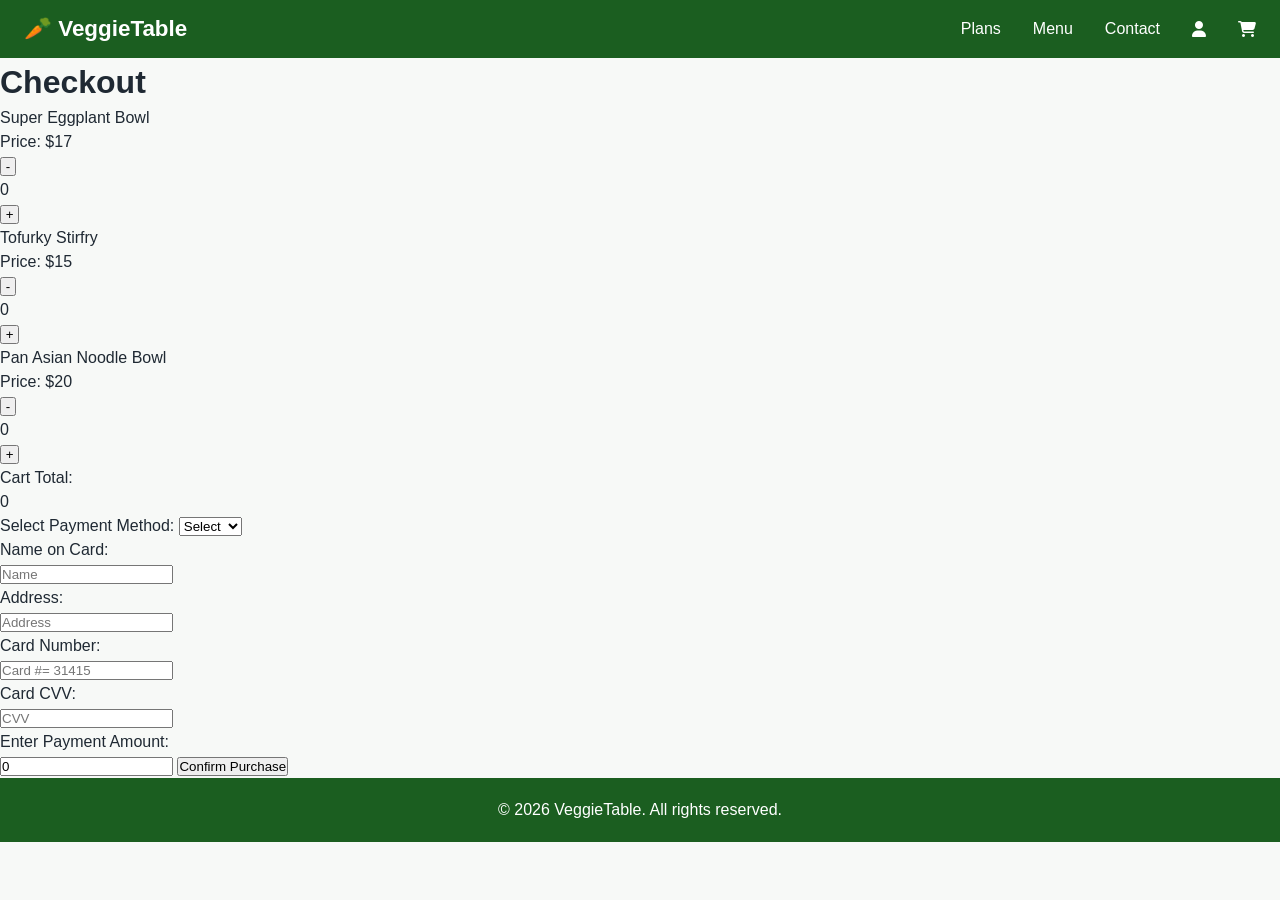
==== checkout.html @ 358202c9 "updated site april 7th" ====
<!DOCTYPE html>
  <html>
    <head>
       <title> Checkout </title>
       <link rel="stylesheet" href="styles/global.css">
      <link rel="stylesheet" href="checkout.css">
      <link rel="stylesheet" href="https://cdnjs.cloudflare.com/ajax/libs/font-awesome/6.5.0/css/all.min.css">
    </head>
    <body>

      <!-- NAVBAR -->
      <header class="navbar">
        <div class="nav-container">
          <div class="nav-logo">
            <a href="index.html" class="logo-text">🥕 VeggieTable</a>
          </div>
          <nav class="nav-links">
            <a href="ordering.html">Plans</a>
            <a href="customization.html">Menu</a>
            <a href="contact.html">Contact</a>
            <a href="#" class="account-icon" title="Sign In">
              <i class="fa-solid fa-user"></i>
            </a>
            <a href="checkout.html" class="cart-icon" title="View Cart">
              <i class="fa-solid fa-cart-shopping"></i>
            </a>
          </nav>
        </div>
      </header>

      <main>

         <body>
    <h1 id="heading1"> Checkout </h1>
    <p id="p1">Super Eggplant Bowl</p>
    <p id="p2">Price: $17</p>
    <input type="button" value=" - " id="item1remove"><p id="item1total">0</p><input type="button" value=" + " id="item1add">
    <p id="p3">Tofurky Stirfry</p>
    <p id="p4">Price: $15</p>
    <input type="button" value=" - " id="item2remove"><p id="item2total">0</p><input type="button" value=" + " id="item2add">
    <p id="p5">Pan Asian Noodle Bowl</p>
    <p id="p6">Price: $20</p>
    <input type="button" value=" - " id="item3remove"><p id="item3total">0</p><input type="button" value=" + " id="item3add">
    <p id="p7">Cart Total:</p>
    <p id="total">0</p>
    <label for="paymentmethod">Select Payment Method:</label>
      <select id="paymentmethod" name="paymentmethod">
        <option value="select">Select</option>
        <option value="debit">Debit</option>
        <option value="credit">Credit</option>
        <option value="paypal">Paypal</option>
      </select>
    <p id="messagepaymentmethod"></p>
    <p id="p8">Name on Card:</p>
    <input type="text" placeholder="Name" id="name"></input>
    <p id="p9">Address:</p>
    <input type="text" placeholder="Address" id="address"></input>
    <p id="p10">Card Number:</p>
    <input type="number" placeholder="Card #= 31415" id="cardnumber"></input>
    <p id="p11">Card CVV:</p>
    <input type="number" placeholder="CVV" id="cvv"></input>
    <p id="p12">Enter Payment Amount:</p>
    <input type="number" value="0" id="payInput">
    <input type="button" value="Confirm Purchase" id="confirm">
    <p id="messageconfirm"></p>
  </body>
    </main>

    <footer class="site-footer">
      <p>&copy; 2026 VeggieTable. All rights reserved.</p>
    </footer>

  <script>
    var item1add = document.querySelector("#item1add");
      var item2add = document.querySelector("#item2add");
      var item3add = document.querySelector("#item3add");
      var item1remove = document.querySelector("#item1remove");
      var item2remove = document.querySelector("#item2remove");
      var item3remove = document.querySelector("#item3remove");
      item1add.addEventListener("click", doThisWhenClicked);
      item2add.addEventListener("click", doThisWhenClicked);
      item3add.addEventListener("click", doThisWhenClicked);
      item1remove.addEventListener("click", doThisWhenClicked);
      item2remove.addEventListener("click", doThisWhenClicked);
      item3remove.addEventListener("click", doThisWhenClicked);

      var totalPrice=0;
      var item1total=0;
      var item2total=0;
      var item3total=0;


      function doThisWhenClicked(){
        if(this.id=="item1add"){
        totalPrice+=17;
        item1total+=1;

      } else if (this.id=="item1remove" && item1total > 0){
        totalPrice-=17;
        item1total-=1;

      } else if (this.id=="item2add"){
        totalPrice+=15;
        item2total+=1;

      } else if (this.id=="item2remove" && item2total > 0){
        totalPrice-=15;
        item2total-=1;

      } else if (this.id=="item3add"){
        totalPrice+=20;
        item3total+=1;

      } else if (this.id=="item3remove" && item3total > 0){
        totalPrice-=20;
        item3total-=1;
      }
      document.querySelector("#item1total").textContent = item1total;
      document.querySelector("#item2total").textContent = item2total;
      document.querySelector("#item3total").textContent = item3total;
      document.querySelector("#total").textContent = totalPrice;
      }



      var paymentDropdown = document.querySelector("#paymentmethod");
      var paymentMessage = document.querySelector("#messagepaymentmethod");

      paymentDropdown.addEventListener("change", function() {
          if (this.value !== "select") {
              paymentMessage.textContent = "Payment method " + this.value + " selected.";
              paymentMessage.style.color = "green";
          } else {
              paymentMessage.textContent = "";
          }
      });


      var confirm = document.querySelector("#confirm");

      confirm.addEventListener("click", function() {
          var paymentValue = document.querySelector("#payInput").value;
          var message = document.querySelector("#messageconfirm");
          var selectedMethod = document.querySelector("#paymentmethod").value;
          var cardnumber =document.querySelector("#cardnumber").value;
          var name = document.querySelector("#name").value;
          var address = document.querySelector("#address").value;
          var cvv = document.querySelector("#cvv").value;

          if (selectedMethod === "select" || name === "" || address === "" || cvv === ""){
            message.textContent = "Error: Please fill in all shipping and payment fields.";
            message.style.color = "red";
          }
          else if (cardnumber !== "31415"){
            message.textContent = "Error: Invalid Card Number."
            message.style.color = "red";
          } 
          else if (Number(paymentValue) === totalPrice && totalPrice > 0) {
              message.textContent = "Purchase complete via " + selectedMethod + "!";
              message.style.color = "green";

              this.disabled = true; 
              this.value = "Purchased";
              document.querySelector("#payInput").disabled = true;
              document.querySelector("#paymentmethod").disabled = true;
              document.querySelector("#cardnumber").disabled = true;
              document.querySelector("#name").disabled = true;
              document.querySelector("#address").disabled = true;
              document.querySelector("#cvv").disabled = true;
          } 

          else {
              message.textContent = "Payment is not equal to total price.";
              message.style.color = "red";
          }
      });
  </script>

    </body>
  </html>
---- styles/global.css ----
/* RESET */
* {
  margin: 0;
  padding: 0;
  box-sizing: border-box;
  /* outline: rgb(73, 206, 216) dashed 1px; */   
}

:root {

  /* PRIMARY BRAND COLORS */

  --color-primary: #2f7d32;        /* main green */
  --color-primary-light: #66bb6a;  /* lighter green */
  --color-primary-dark: #1b5e20;   /* deep green */

  /* ACCENT COLORS        */

  --color-accent: #d8711e;         /* warm earthy orange (CTA buttons) */
  --color-accent-light: #f8a847;

  /* NEUTRALS             */

  --color-bg: #f7f9f7;             /* soft off-white background */
  --color-surface: #ffffff;        /* cards / panels */
  --color-border: #e0e0e0;

  /* TEXT COLORS          */

  --color-text: #1f2933;           /* main text (soft black) */
  --color-text-light: #6b7280;     /* secondary text */
  --color-text-inverse: #ffffff;   /* text on dark backgrounds */

  /* FEEDBACK COLORS      */

  --color-success: #4caf50;
  --color-error: #e53935;

  /* SHADOW / EFFECTS     */

  --color-shadow: rgba(0, 0, 0, 0.08);
}

img {
  display: block;
  width: 100%;
  height: auto;
}

body {
  font-family: Arial, Helvetica, sans-serif;
  line-height: 1.5;
  color: var(--color-text);
  background-color: var(--color-bg);
}

/* NAVBAR WRAPPER */
.navbar {
  width: 100%;
  background-color: var(--color-primary-dark);
  color: var(--color-text-inverse);

  position: sticky;
  top: 0;
  z-index: 1000;
}

/* GRID CONTAINER */

.nav-container {
  display: grid;
  grid-template-columns: auto 1fr; /* logo | links */
  align-items: center;

  /* max-width: 1200px; */
  margin: 0 auto;
  padding: 0.75rem 1.5rem;
}

/* LOGO */

.nav-logo {
  display: flex;
  align-items: center;
  gap: 0.5rem;
}

.logo-text {
  font-size: 1.4rem;
  font-weight: bold;
  text-decoration: none;
  color: var(--color-text-inverse);
  transition: color 0.2s ease;
}

.logo-text:hover {
  color: var(--color-accent-light);
}

/* LINKS CONTAINER */

.nav-links {
  display: grid;
  grid-auto-flow: column;       /* horizontal layout */
  justify-content: end;         /* push to right */
  gap: 2rem;
}

/* LINKS */

.nav-links a {
  text-decoration: none;
  color: var(--color-text-inverse);
  font-size: 1rem;
  transition: color 0.2s ease;
}

.nav-links a:hover {
  color: var(--color-accent-light);
}

.nav-links a.active {
  border-bottom: 2px solid #f4a261;
}

/* Shared icon styling */
.account-icon,
.cart-icon {
  font-size: 1.2rem;
  display: flex;
  align-items: center;
  transition: transform 0.2s ease, color 0.2s ease;
}

.account-icon:hover,
.cart-icon:hover {
  color: var(--color-accent-light);
  transform: scale(1.1);
}

/* Ensure icons don't block clicks */
.account-icon i,
.cart-icon i {
  pointer-events: none;
}

/* BUTTON  */

.gallery-button-wrapper {
  margin-top: 2rem;
  text-align: center;
}

.primary-button {
  display: inline-block;
  background-color: var(--color-accent);
  color: #fff;
  text-decoration: none;
  padding: 0.9rem 1.5rem;
  border-radius: 6px;
}

.primary-button:hover {
  background-color: var(--color-accent-light);
}


/* FOOTER */

.site-footer {
  background-color: var(--color-primary-dark);
  color: #fff;
  text-align: center;
  padding: 1.25rem;
}

/* -------------------- */
/* RESPONSIVE           */
/* -------------------- */

@media (max-width: 900px) {

  .nav-links {
    gap: 1.25rem;
  }
}

@media (max-width: 600px) {
  .nav-container {
    grid-template-columns: 1fr;
    gap: 1rem;
  }

  .nav-logo {
    justify-content: center;
  }

  .nav-links {
    justify-content: center;
    grid-auto-flow: row;
    gap: 0.75rem;
    text-align: center;
  }

}
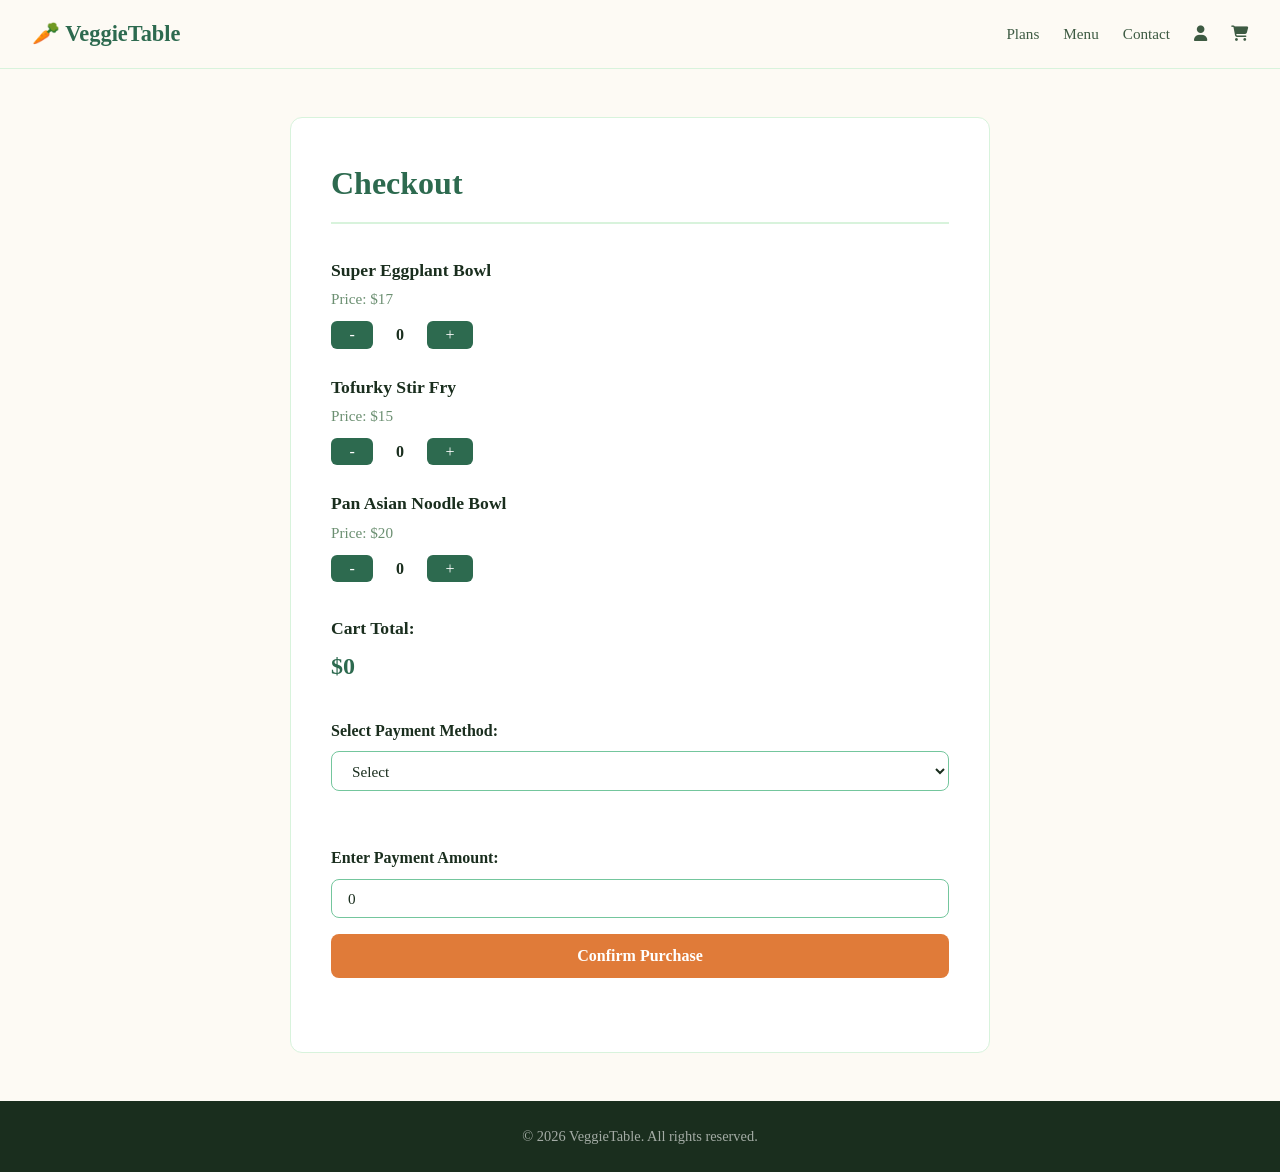
==== commit b562f9be: "almost done" ====
--- a/checkout.html
+++ b/checkout.html
@@ -1,180 +1,165 @@
   <!DOCTYPE html>
   <html>
     <head>
-       <title> Checkout </title>
-       <link rel="stylesheet" href="styles/global.css">
-      <link rel="stylesheet" href="checkout.css">
+      <title>Checkout</title>
+      <link rel="stylesheet" href="styles/global.css">
+      <link rel="stylesheet" href="styles/checkout.css">
       <link rel="stylesheet" href="https://cdnjs.cloudflare.com/ajax/libs/font-awesome/6.5.0/css/all.min.css">
     </head>
     <body>
 
       <!-- NAVBAR -->
-      <header class="navbar">
-        <div class="nav-container">
-          <div class="nav-logo">
-            <a href="index.html" class="logo-text">🥕 VeggieTable</a>
-          </div>
-          <nav class="nav-links">
-            <a href="ordering.html">Plans</a>
-            <a href="customization.html">Menu</a>
-            <a href="contact.html">Contact</a>
-            <a href="#" class="account-icon" title="Sign In">
-              <i class="fa-solid fa-user"></i>
-            </a>
-            <a href="checkout.html" class="cart-icon" title="View Cart">
-              <i class="fa-solid fa-cart-shopping"></i>
-            </a>
-          </nav>
-        </div>
+      <header class="navbar" id="navbar">
+        <a href="index.html" class="logo">🥕 VeggieTable</a>
+        <nav>
+          <a href="index.html">Plans</a>
+          <a href="menu.html">Menu</a>
+          <a href="contact.html">Contact</a>
+          <!-- Account Icon -->
+          <a href="login.html" class="account-icon" title="Sign In">
+            <i class="fa-solid fa-user"></i>
+          </a>
+          <!-- Cart Icon -->
+          <a href="checkout.html" class="cart-icon" title="Cart">
+            <i class="fa-solid fa-cart-shopping"></i>
+          </a>
+        </nav>
       </header>
 
       <main>
 
-         <body>
-    <h1 id="heading1"> Checkout </h1>
-    <p id="p1">Super Eggplant Bowl</p>
-    <p id="p2">Price: $17</p>
-    <input type="button" value=" - " id="item1remove"><p id="item1total">0</p><input type="button" value=" + " id="item1add">
-    <p id="p3">Tofurky Stirfry</p>
-    <p id="p4">Price: $15</p>
-    <input type="button" value=" - " id="item2remove"><p id="item2total">0</p><input type="button" value=" + " id="item2add">
-    <p id="p5">Pan Asian Noodle Bowl</p>
-    <p id="p6">Price: $20</p>
-    <input type="button" value=" - " id="item3remove"><p id="item3total">0</p><input type="button" value=" + " id="item3add">
-    <p id="p7">Cart Total:</p>
-    <p id="total">0</p>
-    <label for="paymentmethod">Select Payment Method:</label>
-      <select id="paymentmethod" name="paymentmethod">
-        <option value="select">Select</option>
-        <option value="debit">Debit</option>
-        <option value="credit">Credit</option>
-        <option value="paypal">Paypal</option>
-      </select>
-    <p id="messagepaymentmethod"></p>
-    <p id="p8">Name on Card:</p>
-    <input type="text" placeholder="Name" id="name"></input>
-    <p id="p9">Address:</p>
-    <input type="text" placeholder="Address" id="address"></input>
-    <p id="p10">Card Number:</p>
-    <input type="number" placeholder="Card #= 31415" id="cardnumber"></input>
-    <p id="p11">Card CVV:</p>
-    <input type="number" placeholder="CVV" id="cvv"></input>
-    <p id="p12">Enter Payment Amount:</p>
-    <input type="number" value="0" id="payInput">
-    <input type="button" value="Confirm Purchase" id="confirm">
-    <p id="messageconfirm"></p>
-  </body>
-    </main>
+        <h1 id="heading1">Checkout</h1>
 
-    <footer class="site-footer">
-      <p>&copy; 2026 VeggieTable. All rights reserved.</p>
-    </footer>
+        <!-- ITEM 1 -->
+        <p id="p1">Super Eggplant Bowl</p>
+        <p id="p2">Price: $17</p>
+        <input type="button" value=" - " id="item1remove">
+        <p id="item1total">0</p>
+        <input type="button" value=" + " id="item1add">
 
-  <script>
-    var item1add = document.querySelector("#item1add");
-      var item2add = document.querySelector("#item2add");
-      var item3add = document.querySelector("#item3add");
-      var item1remove = document.querySelector("#item1remove");
-      var item2remove = document.querySelector("#item2remove");
-      var item3remove = document.querySelector("#item3remove");
-      item1add.addEventListener("click", doThisWhenClicked);
-      item2add.addEventListener("click", doThisWhenClicked);
-      item3add.addEventListener("click", doThisWhenClicked);
-      item1remove.addEventListener("click", doThisWhenClicked);
-      item2remove.addEventListener("click", doThisWhenClicked);
-      item3remove.addEventListener("click", doThisWhenClicked);
+        <!-- ITEM 2 -->
+        <p id="p3">Tofurky Stir Fry</p>
+        <p id="p4">Price: $15</p>
+        <input type="button" value=" - " id="item2remove">
+        <p id="item2total">0</p>
+        <input type="button" value=" + " id="item2add">
 
-      var totalPrice=0;
-      var item1total=0;
-      var item2total=0;
-      var item3total=0;
+        <!-- ITEM 3 -->
+        <p id="p5">Pan Asian Noodle Bowl</p>
+        <p id="p6">Price: $20</p>
+        <input type="button" value=" - " id="item3remove">
+        <p id="item3total">0</p>
+        <input type="button" value=" + " id="item3add">
 
+        <!-- TOTAL -->
+        <p id="p7">Cart Total:</p>
+        <p id="total">0</p>
 
-      function doThisWhenClicked(){
-        if(this.id=="item1add"){
-        totalPrice+=17;
-        item1total+=1;
+        <!-- PAYMENT -->
+        <label for="paymentmethod">Select Payment Method:</label>
+        <select id="paymentmethod" name="paymentmethod">
+          <option value="select">Select</option>
+          <option value="debit">Debit</option>
+          <option value="credit">Credit</option>
+          <option value="paypal">Paypal</option>
+        </select>
+        <p id="messagepaymentmethod"></p>
 
-      } else if (this.id=="item1remove" && item1total > 0){
-        totalPrice-=17;
-        item1total-=1;
+        <p id="p8">Enter Payment Amount:</p>
+        <input type="number" value="0" id="payInput">
+        <input type="button" value="Confirm Purchase" id="confirm">
+        <p id="messageconfirm"></p>
 
-      } else if (this.id=="item2add"){
-        totalPrice+=15;
-        item2total+=1;
+      </main>
 
-      } else if (this.id=="item2remove" && item2total > 0){
-        totalPrice-=15;
-        item2total-=1;
+      <!-- FOOTER -->
+      <footer class="footer">
+        <p>&copy; 2026 VeggieTable. All rights reserved.</p>
+      </footer>
 
-      } else if (this.id=="item3add"){
-        totalPrice+=20;
-        item3total+=1;
+      <script>
 
-      } else if (this.id=="item3remove" && item3total > 0){
-        totalPrice-=20;
-        item3total-=1;
-      }
-      document.querySelector("#item1total").textContent = item1total;
-      document.querySelector("#item2total").textContent = item2total;
-      document.querySelector("#item3total").textContent = item3total;
-      document.querySelector("#total").textContent = totalPrice;
-      }
+        var item1add = document.querySelector("#item1add");
+        var item2add = document.querySelector("#item2add");
+        var item3add = document.querySelector("#item3add");
+        var item1remove = document.querySelector("#item1remove");
+        var item2remove = document.querySelector("#item2remove");
+        var item3remove = document.querySelector("#item3remove");
 
+        item1add.addEventListener("click", doThisWhenClicked);
+        item2add.addEventListener("click", doThisWhenClicked);
+        item3add.addEventListener("click", doThisWhenClicked);
+        item1remove.addEventListener("click", doThisWhenClicked);
+        item2remove.addEventListener("click", doThisWhenClicked);
+        item3remove.addEventListener("click", doThisWhenClicked);
 
+        var totalPrice = 0;
+        var item1total = 0;
+        var item2total = 0;
+        var item3total = 0;
 
-      var paymentDropdown = document.querySelector("#paymentmethod");
-      var paymentMessage = document.querySelector("#messagepaymentmethod");
+        function doThisWhenClicked() {
+          if (this.id == "item1add") {
+            totalPrice += 17;
+            item1total += 1;
+          } else if (this.id == "item1remove" && item1total > 0) {
+            totalPrice -= 17;
+            item1total -= 1;
+          } else if (this.id == "item2add") {
+            totalPrice += 15;
+            item2total += 1;
+          } else if (this.id == "item2remove" && item2total > 0) {
+            totalPrice -= 15;
+            item2total -= 1;
+          } else if (this.id == "item3add") {
+            totalPrice += 20;
+            item3total += 1;
+          } else if (this.id == "item3remove" && item3total > 0) {
+            totalPrice -= 20;
+            item3total -= 1;
+          }
+          document.querySelector("#item1total").textContent = item1total;
+          document.querySelector("#item2total").textContent = item2total;
+          document.querySelector("#item3total").textContent = item3total;
+          document.querySelector("#total").textContent = "$" + totalPrice;
+        }
 
-      paymentDropdown.addEventListener("change", function() {
+        var paymentDropdown = document.querySelector("#paymentmethod");
+        var paymentMessage = document.querySelector("#messagepaymentmethod");
+
+        paymentDropdown.addEventListener("change", function () {
           if (this.value !== "select") {
-              paymentMessage.textContent = "Payment method " + this.value + " selected.";
-              paymentMessage.style.color = "green";
+            paymentMessage.textContent = "Payment method " + this.value + " selected.";
+            paymentMessage.style.color = "green";
           } else {
-              paymentMessage.textContent = "";
+            paymentMessage.textContent = "";
           }
-      });
+        });
 
+        var confirm = document.querySelector("#confirm");
 
-      var confirm = document.querySelector("#confirm");
-
-      confirm.addEventListener("click", function() {
+        confirm.addEventListener("click", function () {
           var paymentValue = document.querySelector("#payInput").value;
           var message = document.querySelector("#messageconfirm");
           var selectedMethod = document.querySelector("#paymentmethod").value;
-          var cardnumber =document.querySelector("#cardnumber").value;
-          var name = document.querySelector("#name").value;
-          var address = document.querySelector("#address").value;
-          var cvv = document.querySelector("#cvv").value;
 
-          if (selectedMethod === "select" || name === "" || address === "" || cvv === ""){
-            message.textContent = "Error: Please fill in all shipping and payment fields.";
+          if (selectedMethod === "select") {
+            message.textContent = "Error: Please select a payment method.";
+            message.style.color = "red";
+          } else if (Number(paymentValue) === totalPrice && totalPrice > 0) {
+            message.textContent = "Purchase complete via " + selectedMethod + "!";
+            message.style.color = "green";
+            this.disabled = true;
+            this.value = "Purchased";
+            document.querySelector("#payInput").disabled = true;
+            document.querySelector("#paymentmethod").disabled = true;
+          } else {
+            message.textContent = "Payment amount does not match total price.";
             message.style.color = "red";
           }
-          else if (cardnumber !== "31415"){
-            message.textContent = "Error: Invalid Card Number."
-            message.style.color = "red";
-          } 
-          else if (Number(paymentValue) === totalPrice && totalPrice > 0) {
-              message.textContent = "Purchase complete via " + selectedMethod + "!";
-              message.style.color = "green";
+        });
 
-              this.disabled = true; 
-              this.value = "Purchased";
-              document.querySelector("#payInput").disabled = true;
-              document.querySelector("#paymentmethod").disabled = true;
-              document.querySelector("#cardnumber").disabled = true;
-              document.querySelector("#name").disabled = true;
-              document.querySelector("#address").disabled = true;
-              document.querySelector("#cvv").disabled = true;
-          } 
-
-          else {
-              message.textContent = "Payment is not equal to total price.";
-              message.style.color = "red";
-          }
-      });
-  </script>
+      </script>
 
     </body>
   </html>
--- a/styles/global.css
+++ b/styles/global.css
@@ -1,184 +1,202 @@
-/* RESET */
-* {
-  margin: 0;
-  padding: 0;
-  box-sizing: border-box;
-  /* outline: rgb(73, 206, 216) dashed 1px; */   
-}
-
-:root {
-
-  /* PRIMARY BRAND COLORS */
-
-  --color-primary: #2f7d32;        /* main green */
-  --color-primary-light: #66bb6a;  /* lighter green */
-  --color-primary-dark: #1b5e20;   /* deep green */
-
-  /* ACCENT COLORS        */
-
-  --color-accent: #d8711e;         /* warm earthy orange (CTA buttons) */
-  --color-accent-light: #f8a847;
-
-  /* NEUTRALS             */
-
-  --color-bg: #f7f9f7;             /* soft off-white background */
-  --color-surface: #ffffff;        /* cards / panels */
-  --color-border: #e0e0e0;
-
-  /* TEXT COLORS          */
-
-  --color-text: #1f2933;           /* main text (soft black) */
-  --color-text-light: #6b7280;     /* secondary text */
-  --color-text-inverse: #ffffff;   /* text on dark backgrounds */
-
-  /* FEEDBACK COLORS      */
-
-  --color-success: #4caf50;
-  --color-error: #e53935;
-
-  /* SHADOW / EFFECTS     */
-
-  --color-shadow: rgba(0, 0, 0, 0.08);
-}
-
-img {
-  display: block;
-  width: 100%;
-  height: auto;
-}
-
-body {
-  font-family: Arial, Helvetica, sans-serif;
-  line-height: 1.5;
-  color: var(--color-text);
-  background-color: var(--color-bg);
-}
-
-/* NAVBAR WRAPPER */
-.navbar {
-  width: 100%;
-  background-color: var(--color-primary-dark);
-  color: var(--color-text-inverse);
-
-  position: sticky;
-  top: 0;
-  z-index: 1000;
-}
-
-/* GRID CONTAINER */
-
-.nav-container {
-  display: grid;
-  grid-template-columns: auto 1fr; /* logo | links */
-  align-items: center;
-
-  /* max-width: 1200px; */
-  margin: 0 auto;
-  padding: 0.75rem 1.5rem;
-}
-
-/* LOGO */
-
-.nav-logo {
-  display: flex;
-  align-items: center;
-  gap: 0.5rem;
-}
-
-.logo-text {
+  /* ========================
+     VARIABLES & RESET
+     ======================== */
+
+  :root {
+    --green-dark:  #2d6a4f;
+    --green-mid:   #40916c;
+    --green-light: #74c69d;
+    --green-pale:  #d8f3dc;
+    --cream:       #fdfaf4;
+    --text-dark:   #1a2e1e;
+    --text-mid:    #3d5a42;
+    --text-light:  #6b8f71;
+    --white:       #ffffff;
+    --orange:      #e07b39;
+    --orange-light: #f8a847;
+  }
+
+  * {
+    margin: 0;
+    padding: 0;
+    box-sizing: border-box;
+  }
+
+  body {
+    font-family: Georgia, serif;
+    background-color: var(--cream);
+    color: var(--text-dark);
+    line-height: 1.6;
+  }
+
+  a {
+    text-decoration: none;
+    color: inherit;
+  }
+
+  h2 {
+    font-size: 2rem;
+    color: var(--text-dark);
+    margin-bottom: 1rem;
+  }
+
+  .section-sub {
+    color: var(--text-light);
+    margin-bottom: 2rem;
+  }
+
+
+  /* ========================
+     NAVBAR
+     ======================== */
+
+  .navbar {
+    display: flex;
+    justify-content: space-between;
+    align-items: center;
+    padding: 1rem 2rem;
+    background-color: var(--cream);
+    border-bottom: 1px solid var(--green-pale);
+    position: sticky;
+    top: 0;
+    z-index: 100;
+  }
+
+  .logo {
+    font-size: 1.4rem;
+    font-weight: bold;
+    color: var(--green-dark);
+    transition: color 0.2s ease;
+  }
+
+  .logo:hover {
+    color: var(--green-light);
+  }
+
+  .navbar nav {
+    display: flex;
+    gap: 1.5rem;
+    align-items: center;
+  }
+
+  .navbar nav a {
+    color: var(--text-mid);
+    font-size: 0.95rem;
+  }
+
+  .navbar nav a:hover {
+    color: var(--green-light);
+  }
+
+  .cart-icon {
+    font-size: 1.1rem;
+  }
+
+
+  .logo-text {
   font-size: 1.4rem;
   font-weight: bold;
   text-decoration: none;
   color: var(--color-text-inverse);
-  transition: color 0.2s ease;
+  
 }
 
-.logo-text:hover {
-  color: var(--color-accent-light);
-}
-
-/* LINKS CONTAINER */
-
-.nav-links {
-  display: grid;
-  grid-auto-flow: column;       /* horizontal layout */
-  justify-content: end;         /* push to right */
-  gap: 2rem;
-}
-
-/* LINKS */
-
-.nav-links a {
-  text-decoration: none;
-  color: var(--color-text-inverse);
-  font-size: 1rem;
-  transition: color 0.2s ease;
-}
-
-.nav-links a:hover {
-  color: var(--color-accent-light);
-}
-
-.nav-links a.active {
-  border-bottom: 2px solid #f4a261;
-}
-
-/* Shared icon styling */
-.account-icon,
-.cart-icon {
-  font-size: 1.2rem;
-  display: flex;
-  align-items: center;
-  transition: transform 0.2s ease, color 0.2s ease;
-}
-
-.account-icon:hover,
-.cart-icon:hover {
-  color: var(--color-accent-light);
-  transform: scale(1.1);
-}
-
-/* Ensure icons don't block clicks */
-.account-icon i,
-.cart-icon i {
-  pointer-events: none;
-}
-
-/* BUTTON  */
-
-.gallery-button-wrapper {
-  margin-top: 2rem;
-  text-align: center;
-}
-
-.primary-button {
-  display: inline-block;
-  background-color: var(--color-accent);
-  color: #fff;
-  text-decoration: none;
-  padding: 0.9rem 1.5rem;
-  border-radius: 6px;
-}
-
-.primary-button:hover {
-  background-color: var(--color-accent-light);
-}
+  /* ========================
+     BUTTONS
+     ======================== */
+
+  .btn-primary {
+    display: inline-block;
+    background-color: var(--green-dark);
+    color: var(--white);
+    padding: 0.75rem 1.8rem;
+    border-radius: 8px;
+    font-size: 1rem;
+    font-family: Georgia, serif;
+    cursor: pointer;
+    border: 2px solid var(--green-dark);
+    transition: background-color 0.2s;
+  }
+
+  .btn-primary:hover {
+    background-color: var(--green-mid);
+    border-color: var(--green-mid);
+  }
+
+  .btn-primary.large {
+    padding: 1rem 2.5rem;
+    font-size: 1.1rem;
+  }
+
+  .btn-outline {
+    display: inline-block;
+    background-color: transparent;
+    color: var(--green-dark);
+    padding: 0.6rem 1.4rem;
+    border-radius: 8px;
+    border: 2px solid var(--green-dark);
+    font-size: 0.9rem;
+    margin-top: 1rem;
+    transition: background-color 0.2s;
+  }
+
+  .btn-outline:hover {
+    background-color: var(--green-pale);
+  }
+
+/* ========================
+     FOOTER
+     ======================== */
+
+  .footer {
+    padding: 1.5rem;
+    text-align: center;
+    background-color: var(--text-dark);
+    color: rgba(255,255,255,0.6);
+    font-size: 0.9rem;
+  }
+
+
+  /* ========================
+     RESPONSIVE
+     ======================== */
+
+  @media (max-width: 900px) {
+    .hero {
+      flex-direction: column;
+      padding: 3rem 2rem;
+      text-align: center;
+    }
+    .hero-text p { max-width: 100%; }
+    .steps { flex-direction: column; align-items: center; }
+    .feature-cards { flex-direction: column; align-items: center; }
+    .meal-grid { grid-template-columns: repeat(2, 1fr); }
+    
+  }
+
+  @media (max-width: 600px) {
+    .meal-grid { grid-template-columns: 1fr; }
+    .how-it-works, .features, .meals-preview, .trust, .final-cta { padding: 3rem 1.5rem; }
+    .logo-icon {
+      display: none;
+    }
+  }
 
 
 /* FOOTER */
 
-.site-footer {
+/* .site-footer {
   background-color: var(--color-primary-dark);
   color: #fff;
   text-align: center;
   padding: 1.25rem;
-}
+} */
 
 /* -------------------- */
 /* RESPONSIVE           */
 /* -------------------- */
 
-@media (max-width: 900px) {
+/* @media (max-width: 900px) {
 
   .nav-links {
     gap: 1.25rem;
@@ -202,4 +220,4 @@
     text-align: center;
   }
 
-}+} */
--- a/styles/checkout.css
+++ b/styles/checkout.css
@@ -0,0 +1,203 @@
+
+
+
+  /* ========================
+     MAIN CHECKOUT AREA
+     ======================== */
+
+  main {
+    max-width: 700px;
+    margin: 3rem auto;
+    padding: 2.5rem;
+    background-color: var(--white);
+    border-radius: 12px;
+    border: 1px solid var(--green-pale);
+  }
+
+  h1 {
+    font-size: 2rem;
+    color: var(--green-dark);
+    margin-bottom: 2rem;
+    padding-bottom: 0.8rem;
+    border-bottom: 2px solid var(--green-pale);
+  }
+
+
+  /* ========================
+     MEAL ITEMS
+     ======================== */
+
+  #p1, #p3, #p5 {
+    font-size: 1.1rem;
+    font-weight: bold;
+    color: var(--text-dark);
+    margin-top: 1.5rem;
+    margin-bottom: 0.2rem;
+  }
+
+  #p2, #p4, #p6 {
+    font-size: 0.95rem;
+    color: var(--text-light);
+    margin-bottom: 0.6rem;
+  }
+
+  /* quantity row */
+  #item1remove, #item1add,
+  #item2remove, #item2add,
+  #item3remove, #item3add {
+    background-color: var(--green-dark);
+    color: var(--white);
+    border: none;
+    padding: 0.3rem 0.9rem;
+    border-radius: 6px;
+    font-size: 1rem;
+    cursor: pointer;
+    font-family: Georgia, serif;
+  }
+
+  #item1remove:hover, #item1add:hover,
+  #item2remove:hover, #item2add:hover,
+  #item3remove:hover, #item3add:hover {
+    background-color: var(--green-mid);
+  }
+
+  #item1total, #item2total, #item3total {
+    display: inline-block;
+    min-width: 30px;
+    text-align: center;
+    font-size: 1rem;
+    font-weight: bold;
+    color: var(--text-dark);
+    margin: 0 0.5rem;
+  }
+
+
+  /* ========================
+     CART TOTAL
+     ======================== */
+
+  #p7 {
+    font-size: 1.1rem;
+    font-weight: bold;
+    color: var(--text-dark);
+    margin-top: 2rem;
+    margin-bottom: 0.3rem;
+  }
+
+  #total {
+    font-size: 1.5rem;
+    font-weight: bold;
+    color: var(--green-dark);
+    margin-bottom: 2rem;
+  }
+
+  #total::before {
+    content: "$";
+  }
+
+
+  /* ========================
+     PAYMENT SECTION
+     ======================== */
+
+  label {
+    display: block;
+    font-size: 1rem;
+    font-weight: bold;
+    color: var(--text-dark);
+    margin-bottom: 0.5rem;
+  }
+
+  select {
+    display: block;
+    width: 100%;
+    padding: 0.6rem 1rem;
+    border: 1.5px solid var(--green-light);
+    border-radius: 8px;
+    font-size: 0.95rem;
+    font-family: Georgia, serif;
+    background-color: var(--white);
+    color: var(--text-dark);
+    margin-bottom: 0.8rem;
+    cursor: pointer;
+  }
+
+  select:focus {
+    outline: none;
+    border-color: var(--green-dark);
+  }
+
+  #messagepaymentmethod {
+    font-size: 0.9rem;
+    margin-bottom: 1.5rem;
+    min-height: 1.2em;
+  }
+
+  #p8 {
+    font-size: 1rem;
+    font-weight: bold;
+    color: var(--text-dark);
+    margin-bottom: 0.5rem;
+  }
+
+  input[type="number"] {
+    display: block;
+    width: 100%;
+    padding: 0.6rem 1rem;
+    border: 1.5px solid var(--green-light);
+    border-radius: 8px;
+    font-size: 0.95rem;
+    font-family: Georgia, serif;
+    background-color: var(--white);
+    color: var(--text-dark);
+    margin-bottom: 1rem;
+  }
+
+  input[type="number"]:focus {
+    outline: none;
+    border-color: var(--green-dark);
+  }
+
+  #confirm {
+    display: block;
+    width: 100%;
+    background-color: var(--orange);
+    color: var(--white);
+    border: none;
+    padding: 0.8rem;
+    border-radius: 8px;
+    font-size: 1rem;
+    font-family: Georgia, serif;
+    cursor: pointer;
+    font-weight: bold;
+    margin-bottom: 1rem;
+  }
+
+  #confirm:hover {
+    background-color: #c96d2e;
+  }
+
+  #confirm:disabled {
+    background-color: var(--green-mid);
+    cursor: not-allowed;
+  }
+
+  #messageconfirm {
+    font-size: 0.95rem;
+    font-weight: bold;
+    min-height: 1.2em;
+  }
+
+
+  /* ========================
+     FOOTER
+     ======================== */
+
+  .site-footer {
+    padding: 1.5rem;
+    text-align: center;
+    background-color: var(--text-dark);
+    color: rgba(255,255,255,0.6);
+    font-size: 0.9rem;
+    margin-top: 3rem;
+  }
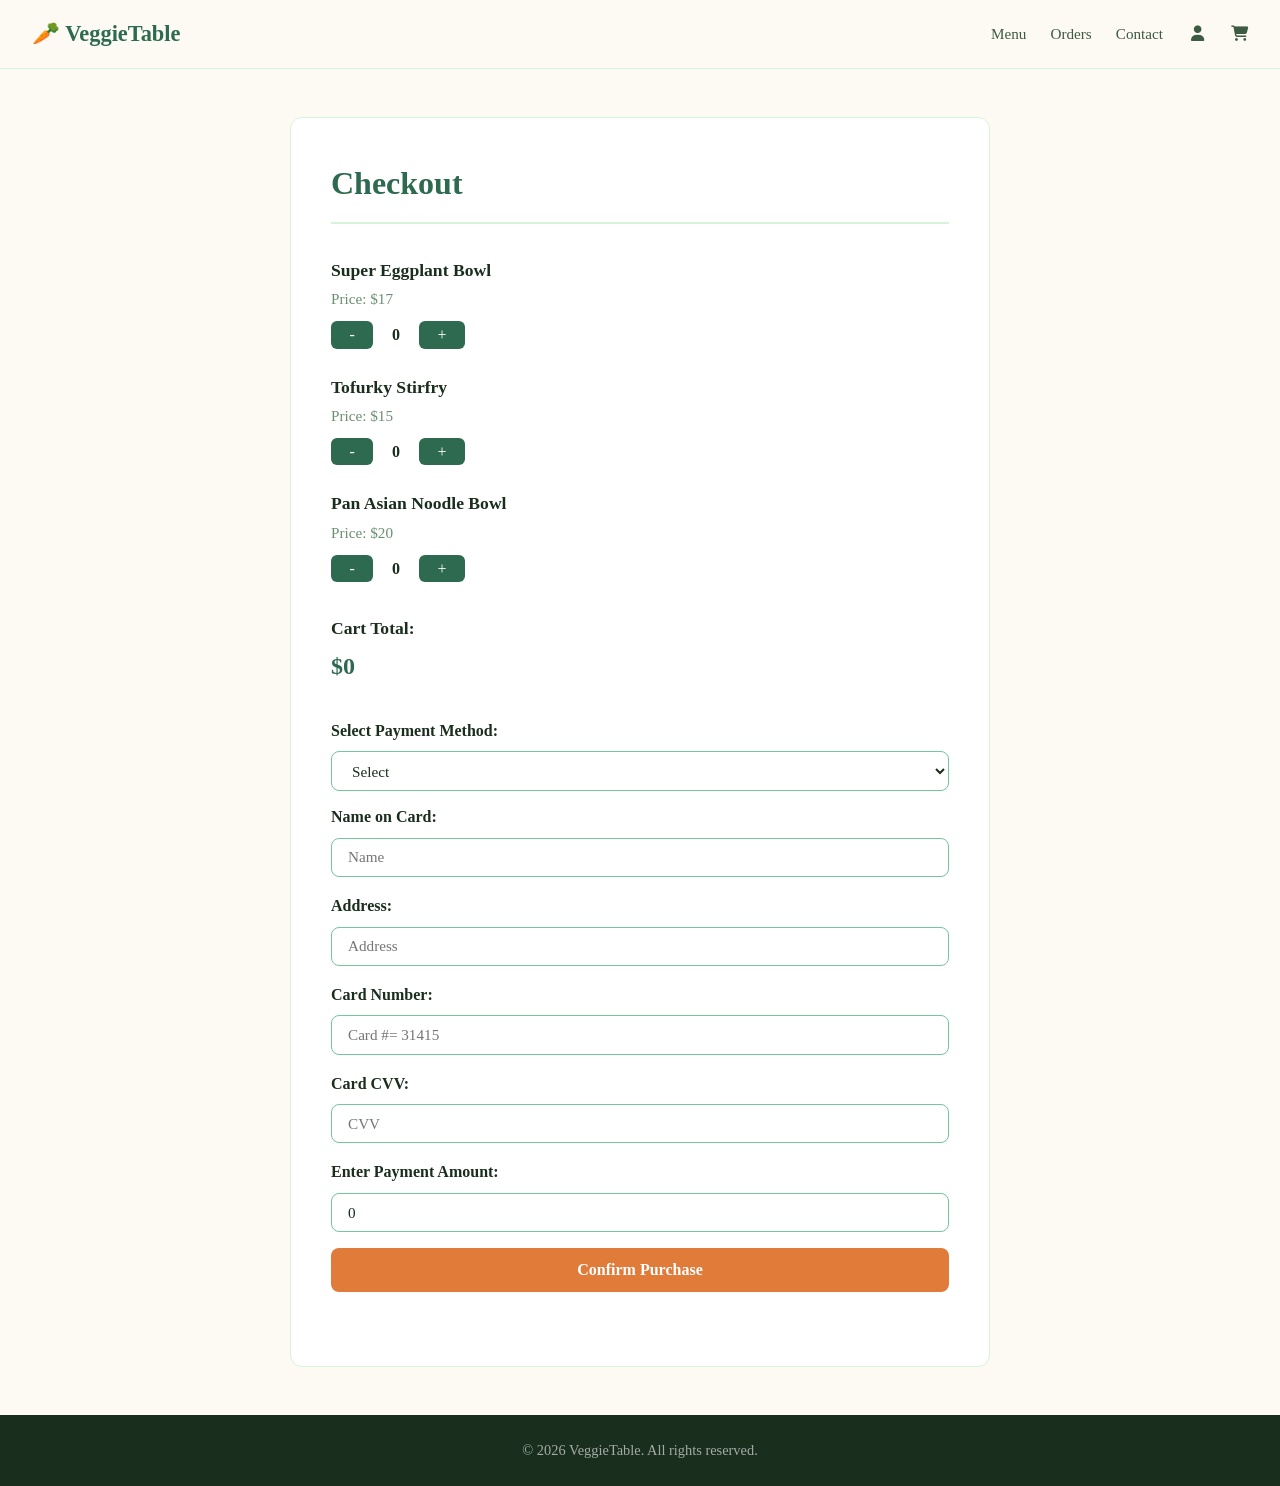
==== commit 93fb3970: "stuff fixed" ====
--- a/checkout.html
+++ b/checkout.html
@@ -1,8 +1,8 @@
   <!DOCTYPE html>
   <html>
     <head>
-      <title>Checkout</title>
-      <link rel="stylesheet" href="styles/global.css">
+       <title> Checkout </title>
+       <link rel="stylesheet" href="styles/global.css">
       <link rel="stylesheet" href="styles/checkout.css">
       <link rel="stylesheet" href="https://cdnjs.cloudflare.com/ajax/libs/font-awesome/6.5.0/css/all.min.css">
     </head>
@@ -12,12 +12,14 @@
       <header class="navbar" id="navbar">
         <a href="index.html" class="logo">🥕 VeggieTable</a>
         <nav>
-          <a href="index.html">Plans</a>
           <a href="menu.html">Menu</a>
+          <a href="orders.html">Orders</a>
           <a href="contact.html">Contact</a>
           <!-- Account Icon -->
-          <a href="login.html" class="account-icon" title="Sign In">
-            <i class="fa-solid fa-user"></i>
+          <a href="login.html" class="account-icon" title="Sign In" id="account-link">
+            <span class="account-display">
+              <i class="fa-solid fa-user"></i>
+            </span>
           </a>
           <!-- Cart Icon -->
           <a href="checkout.html" class="cart-icon" title="Cart">
@@ -28,138 +30,151 @@
 
       <main>
 
-        <h1 id="heading1">Checkout</h1>
+         <body>
+    <h1 id="heading1"> Checkout </h1>
+    <p id="p1">Super Eggplant Bowl</p>
+    <p id="p2">Price: $17</p>
+    <input type="button" value=" - " id="item1remove"><p id="item1total">0</p><input type="button" value=" + " id="item1add">
+    <p id="p3">Tofurky Stirfry</p>
+    <p id="p4">Price: $15</p>
+    <input type="button" value=" - " id="item2remove"><p id="item2total">0</p><input type="button" value=" + " id="item2add">
+    <p id="p5">Pan Asian Noodle Bowl</p>
+    <p id="p6">Price: $20</p>
+    <input type="button" value=" - " id="item3remove"><p id="item3total">0</p><input type="button" value=" + " id="item3add">
+    <p id="p7">Cart Total:</p>
+    <p id="total">0</p>
+    <label for="paymentmethod">Select Payment Method:</label>
+      <select id="paymentmethod" name="paymentmethod">
+        <option value="select">Select</option>
+        <option value="debit">Debit</option>
+        <option value="credit">Credit</option>
+        <option value="paypal">Paypal</option>
+      </select>
+    <p id="messagepaymentmethod"></p>
+    <p id="p8">Name on Card:</p>
+    <input type="text" placeholder="Name" id="name"></input>
+    <p id="p9">Address:</p>
+    <input type="text" placeholder="Address" id="address"></input>
+    <p id="p10">Card Number:</p>
+    <input type="number" placeholder="Card #= 31415" id="cardnumber"></input>
+    <p id="p11">Card CVV:</p>
+    <input type="number" placeholder="CVV" id="cvv"></input>
+    <p id="p12">Enter Payment Amount:</p>
+    <input type="number" value="0" id="payInput">
+    <input type="button" value="Confirm Purchase" id="confirm">
+    <p id="messageconfirm"></p>
+  </body>
+    </main>
 
-        <!-- ITEM 1 -->
-        <p id="p1">Super Eggplant Bowl</p>
-        <p id="p2">Price: $17</p>
-        <input type="button" value=" - " id="item1remove">
-        <p id="item1total">0</p>
-        <input type="button" value=" + " id="item1add">
+    <footer class="site-footer">
+      <p>&copy; 2026 VeggieTable. All rights reserved.</p>
+    </footer>
 
-        <!-- ITEM 2 -->
-        <p id="p3">Tofurky Stir Fry</p>
-        <p id="p4">Price: $15</p>
-        <input type="button" value=" - " id="item2remove">
-        <p id="item2total">0</p>
-        <input type="button" value=" + " id="item2add">
+  <script>
+    var item1add = document.querySelector("#item1add");
+      var item2add = document.querySelector("#item2add");
+      var item3add = document.querySelector("#item3add");
+      var item1remove = document.querySelector("#item1remove");
+      var item2remove = document.querySelector("#item2remove");
+      var item3remove = document.querySelector("#item3remove");
+      item1add.addEventListener("click", doThisWhenClicked);
+      item2add.addEventListener("click", doThisWhenClicked);
+      item3add.addEventListener("click", doThisWhenClicked);
+      item1remove.addEventListener("click", doThisWhenClicked);
+      item2remove.addEventListener("click", doThisWhenClicked);
+      item3remove.addEventListener("click", doThisWhenClicked);
 
-        <!-- ITEM 3 -->
-        <p id="p5">Pan Asian Noodle Bowl</p>
-        <p id="p6">Price: $20</p>
-        <input type="button" value=" - " id="item3remove">
-        <p id="item3total">0</p>
-        <input type="button" value=" + " id="item3add">
+      var totalPrice=0;
+      var item1total=0;
+      var item2total=0;
+      var item3total=0;
 
-        <!-- TOTAL -->
-        <p id="p7">Cart Total:</p>
-        <p id="total">0</p>
 
-        <!-- PAYMENT -->
-        <label for="paymentmethod">Select Payment Method:</label>
-        <select id="paymentmethod" name="paymentmethod">
-          <option value="select">Select</option>
-          <option value="debit">Debit</option>
-          <option value="credit">Credit</option>
-          <option value="paypal">Paypal</option>
-        </select>
-        <p id="messagepaymentmethod"></p>
+      function doThisWhenClicked(){
+        if(this.id=="item1add"){
+        totalPrice+=17;
+        item1total+=1;
 
-        <p id="p8">Enter Payment Amount:</p>
-        <input type="number" value="0" id="payInput">
-        <input type="button" value="Confirm Purchase" id="confirm">
-        <p id="messageconfirm"></p>
+      } else if (this.id=="item1remove" && item1total > 0){
+        totalPrice-=17;
+        item1total-=1;
 
-      </main>
+      } else if (this.id=="item2add"){
+        totalPrice+=15;
+        item2total+=1;
 
-      <!-- FOOTER -->
-      <footer class="footer">
-        <p>&copy; 2026 VeggieTable. All rights reserved.</p>
-      </footer>
+      } else if (this.id=="item2remove" && item2total > 0){
+        totalPrice-=15;
+        item2total-=1;
 
-      <script>
+      } else if (this.id=="item3add"){
+        totalPrice+=20;
+        item3total+=1;
 
-        var item1add = document.querySelector("#item1add");
-        var item2add = document.querySelector("#item2add");
-        var item3add = document.querySelector("#item3add");
-        var item1remove = document.querySelector("#item1remove");
-        var item2remove = document.querySelector("#item2remove");
-        var item3remove = document.querySelector("#item3remove");
+      } else if (this.id=="item3remove" && item3total > 0){
+        totalPrice-=20;
+        item3total-=1;
+      }
+      document.querySelector("#item1total").textContent = item1total;
+      document.querySelector("#item2total").textContent = item2total;
+      document.querySelector("#item3total").textContent = item3total;
+      document.querySelector("#total").textContent = totalPrice;
+      }
 
-        item1add.addEventListener("click", doThisWhenClicked);
-        item2add.addEventListener("click", doThisWhenClicked);
-        item3add.addEventListener("click", doThisWhenClicked);
-        item1remove.addEventListener("click", doThisWhenClicked);
-        item2remove.addEventListener("click", doThisWhenClicked);
-        item3remove.addEventListener("click", doThisWhenClicked);
 
-        var totalPrice = 0;
-        var item1total = 0;
-        var item2total = 0;
-        var item3total = 0;
 
-        function doThisWhenClicked() {
-          if (this.id == "item1add") {
-            totalPrice += 17;
-            item1total += 1;
-          } else if (this.id == "item1remove" && item1total > 0) {
-            totalPrice -= 17;
-            item1total -= 1;
-          } else if (this.id == "item2add") {
-            totalPrice += 15;
-            item2total += 1;
-          } else if (this.id == "item2remove" && item2total > 0) {
-            totalPrice -= 15;
-            item2total -= 1;
-          } else if (this.id == "item3add") {
-            totalPrice += 20;
-            item3total += 1;
-          } else if (this.id == "item3remove" && item3total > 0) {
-            totalPrice -= 20;
-            item3total -= 1;
+      var paymentDropdown = document.querySelector("#paymentmethod");
+      var paymentMessage = document.querySelector("#messagepaymentmethod");
+
+      paymentDropdown.addEventListener("change", function() {
+          if (this.value !== "select") {
+              paymentMessage.textContent = "Payment method " + this.value + " selected.";
+              paymentMessage.style.color = "green";
+          } else {
+              paymentMessage.textContent = "";
           }
-          document.querySelector("#item1total").textContent = item1total;
-          document.querySelector("#item2total").textContent = item2total;
-          document.querySelector("#item3total").textContent = item3total;
-          document.querySelector("#total").textContent = "$" + totalPrice;
-        }
+      });
 
-        var paymentDropdown = document.querySelector("#paymentmethod");
-        var paymentMessage = document.querySelector("#messagepaymentmethod");
 
-        paymentDropdown.addEventListener("change", function () {
-          if (this.value !== "select") {
-            paymentMessage.textContent = "Payment method " + this.value + " selected.";
-            paymentMessage.style.color = "green";
-          } else {
-            paymentMessage.textContent = "";
-          }
-        });
+      var confirm = document.querySelector("#confirm");
 
-        var confirm = document.querySelector("#confirm");
-
-        confirm.addEventListener("click", function () {
+      confirm.addEventListener("click", function() {
           var paymentValue = document.querySelector("#payInput").value;
           var message = document.querySelector("#messageconfirm");
           var selectedMethod = document.querySelector("#paymentmethod").value;
+          var cardnumber =document.querySelector("#cardnumber").value;
+          var name = document.querySelector("#name").value;
+          var address = document.querySelector("#address").value;
+          var cvv = document.querySelector("#cvv").value;
 
-          if (selectedMethod === "select") {
-            message.textContent = "Error: Please select a payment method.";
-            message.style.color = "red";
-          } else if (Number(paymentValue) === totalPrice && totalPrice > 0) {
-            message.textContent = "Purchase complete via " + selectedMethod + "!";
-            message.style.color = "green";
-            this.disabled = true;
-            this.value = "Purchased";
-            document.querySelector("#payInput").disabled = true;
-            document.querySelector("#paymentmethod").disabled = true;
-          } else {
-            message.textContent = "Payment amount does not match total price.";
+          if (selectedMethod === "select" || name === "" || address === "" || cvv === ""){
+            message.textContent = "Error: Please fill in all shipping and payment fields.";
             message.style.color = "red";
           }
-        });
+          else if (cardnumber !== "31415"){
+            message.textContent = "Error: Invalid Card Number."
+            message.style.color = "red";
+          } 
+          else if (Number(paymentValue) === totalPrice && totalPrice > 0) {
+              message.textContent = "Purchase complete via " + selectedMethod + "!";
+              message.style.color = "green";
 
-      </script>
+              this.disabled = true; 
+              this.value = "Purchased";
+              document.querySelector("#payInput").disabled = true;
+              document.querySelector("#paymentmethod").disabled = true;
+              document.querySelector("#cardnumber").disabled = true;
+              document.querySelector("#name").disabled = true;
+              document.querySelector("#address").disabled = true;
+              document.querySelector("#cvv").disabled = true;
+          } 
+
+          else {
+              message.textContent = "Payment is not equal to total price.";
+              message.style.color = "red";
+          }
+      });
+  </script>
 
     </body>
   </html>
--- a/styles/global.css
+++ b/styles/global.css
@@ -98,7 +98,28 @@
   font-weight: bold;
   text-decoration: none;
   color: var(--color-text-inverse);
-  
+}
+
+.account-display {
+  display: inline-flex;
+  align-items: center;
+  justify-content: center;
+  min-width: 1.25rem;
+  min-height: 1.25rem;
+}
+
+.account-badge {
+  width: 1.5rem;
+  height: 1.5rem;
+  border-radius: 50%;
+  display: inline-flex;
+  align-items: center;
+  justify-content: center;
+  background-color: var(--green-dark);
+  color: var(--white);
+  font-size: 0.9rem;
+  font-weight: bold;
+  line-height: 1;
 }
 
   /* ========================
--- a/styles/checkout.css
+++ b/styles/checkout.css
@@ -1,6 +1,3 @@
-
-
-
   /* ========================
      MAIN CHECKOUT AREA
      ======================== */
@@ -129,11 +126,39 @@
 
   #messagepaymentmethod {
     font-size: 0.9rem;
-    margin-bottom: 1.5rem;
-    min-height: 1.2em;
+    margin-bottom: 0.5rem;
+  
   }
 
   #p8 {
+    font-size: 1rem;
+    font-weight: bold;
+    color: var(--text-dark);
+    margin-bottom: 0.5rem;
+  }
+
+  #p9 {
+    font-size: 1rem;
+    font-weight: bold;
+    color: var(--text-dark);
+    margin-bottom: 0.5rem;
+  }
+
+  #p10 {
+    font-size: 1rem;
+    font-weight: bold;
+    color: var(--text-dark);
+    margin-bottom: 0.5rem;
+  }
+
+  #p11 {
+    font-size: 1rem;
+    font-weight: bold;
+    color: var(--text-dark);
+    margin-bottom: 0.5rem;
+  }
+
+  #p12 {
     font-size: 1rem;
     font-weight: bold;
     color: var(--text-dark);
@@ -154,6 +179,24 @@
   }
 
   input[type="number"]:focus {
+    outline: none;
+    border-color: var(--green-dark);
+  }
+
+  input[type="text"] {
+    display: block;
+    width: 100%;
+    padding: 0.6rem 1rem;
+    border: 1.5px solid var(--green-light);
+    border-radius: 8px;
+    font-size: 0.95rem;
+    font-family: Georgia, serif;
+    background-color: var(--white);
+    color: var(--text-dark);
+    margin-bottom: 1rem;
+  }
+
+  input[type="text"]:focus {
     outline: none;
     border-color: var(--green-dark);
   }
